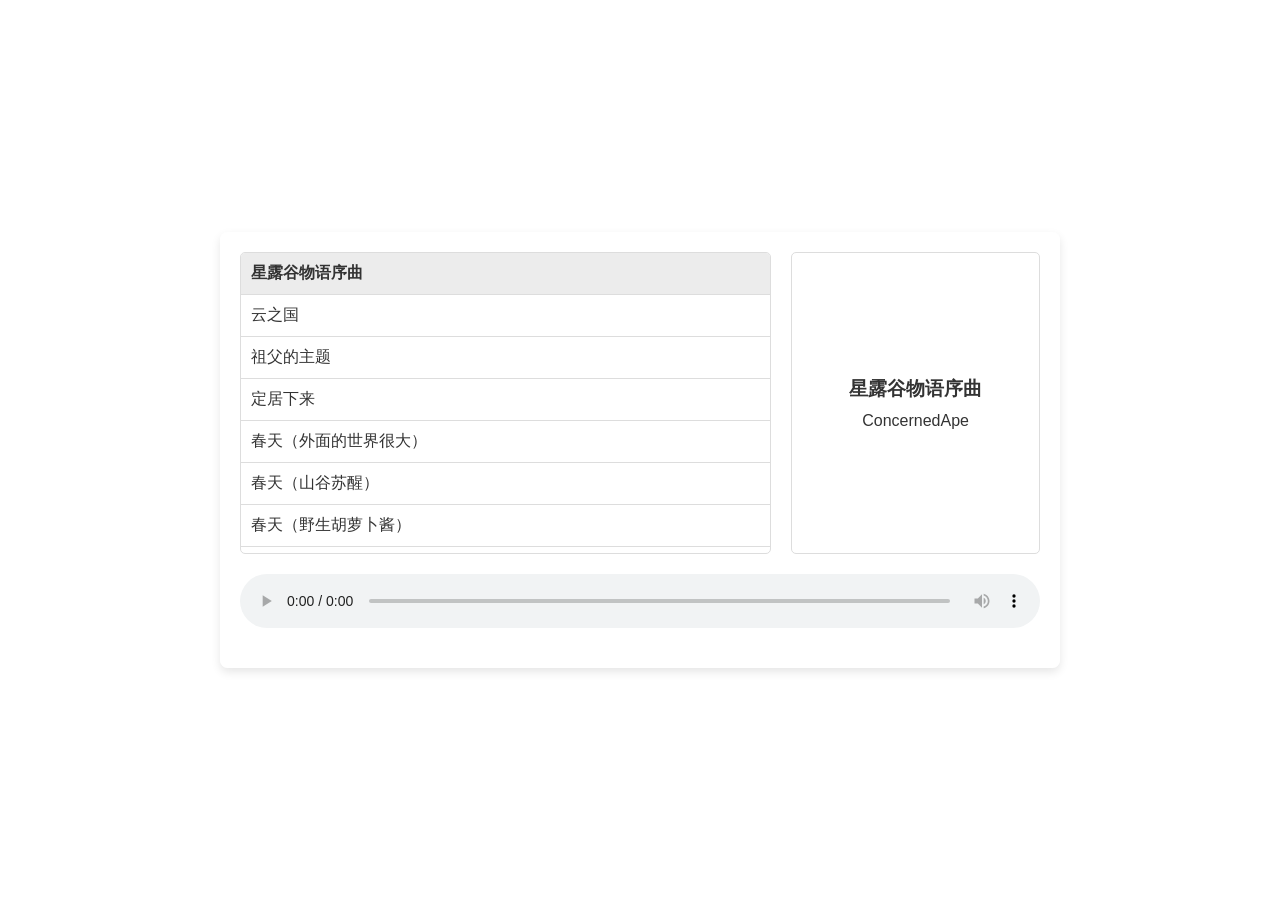
==== music/index.html @ 691e7b6d "上传网页音乐播放器" ====
<!DOCTYPE html>
<html lang="zh-CN">
<head>
    <meta charset="UTF-8">
    <meta name="viewport" content="width=device-width, initial-scale=1.0">
    <link rel="icon" href="https://music.100713.xyz/Stardew Valley Soundtrack/logo.png">
    <meta name="author" content="Ethaniel">
    <title>星露谷物语原声音轨</title>
    <style>
        body {
            font-family: Arial, sans-serif;
            margin: 20px;
            padding: 0;
            background: url('https://music.100713.xyz/Stardew Valley Soundtrack/soundtrack.jpg') no-repeat center center fixed;
            background-size: cover;
            color: #333;
            display: flex;
            justify-content: center;
            align-items: center;
            height: calc(100vh - 40px);
            box-sizing: border-box;
        }

        .player-container {
            width: 70%;
            max-width: 800px;
            background: rgba(255, 255, 255, 0.9);
            border-radius: 8px;
            box-shadow: 0 4px 10px rgba(0, 0, 0, 0.1);
            padding: 20px;
            display: flex;
            flex-direction: column;
            gap: 20px;
        }

        .playlist-and-info {
            display: flex;
            gap: 20px;
        }

        .playlist {
            width: 70%;
            max-height: 300px;
            overflow-y: auto;
            border: 1px solid #ddd;
            border-radius: 5px;
        }

        .playlist-item {
            padding: 10px;
            cursor: pointer;
            border-bottom: 1px solid #ddd;
            transition: background 0.3s;
        }

        .playlist-item:hover {
            background: #f0f0f0;
        }

        .playlist-item.active {
            background: #ececec;
            font-weight: bold;
        }

        .song-info {
            width: 30%;
        display: flex;
        flex-direction: column;
        justify-content: center;
        align-items: center;
        text-align: center;
        padding: 10px;
        border: 1px solid #ddd;
        border-radius: 5px;
        background-image: url('https://music.100713.xyz/1.png'); /* 背景图片在这设置，填文件名或路径 */
        background-size: cover; 
        background-position: center;
        background-repeat: no-repeat;
        }

        .song-info h3, .song-info p {
            margin: 5px 0;
        }

        .controls {
            display: flex;
            justify-content: space-between;
            align-items: center;
        }

        .progress-bar {
            width: 100%;
        }

        button {
            padding: 10px 20px;
            font-size: 16px;
            cursor: pointer;
            border: none;
            border-radius: 5px;
            background-color: #007BFF;
            color: white;
            transition: background 0.3s;
        }

        button:hover {
            background-color: #0056b3;
        }

        button:disabled {
            background-color: #ddd;
            cursor: not-allowed;
        }

        audio {
            width: 100%;
        }
    </style>
</head>
<body>
    <div class="player-container">
        <div class="playlist-and-info">
            <div class="playlist" id="playlistContainer">
                <!-- 播放列表将在这里动态添加 -->
            </div>
            <div class="song-info" id="songInfo">
                <h3>歌曲名称</h3>
                <p>艺术家</p>
            </div>
        </div>
        <audio id="audioPlayer" class="progress-bar" controls></audio>
        <div class="controls">
        </div>
    </div>

    <script>
        // 播放列表：将音乐文件放在music文件夹下，可以替换为动态生成的音乐文件路径，或者url路径
        const playlist = [
            { path: 'music/01 - Stardew Valley Overture.mp3', name: '星露谷物语序曲', artist: 'ConcernedApe' },
            { path: 'music/02 - Cloud Country.mp3', name: '云之国', artist: 'ConcernedApe' },
            { path: 'music/03 - Grandpa\'s Theme.mp3', name: '祖父的主题', artist: 'ConcernedApe' },
            { path: 'music/04 - Settling In.mp3', name: '定居下来', artist: 'ConcernedApe' },
            { path: 'music/05 - Spring (It\'s A Big World Outside).mp3', name: '春天（外面的世界很大）', artist: 'ConcernedApe' },
            { path: 'music/06 - Spring (The Valley Comes Alive).mp3', name: '春天（山谷苏醒）', artist: 'ConcernedApe' },
            { path: 'music/07 - Spring (Wild Horseradish Jam).mp3', name: '春天（野生胡萝卜酱）', artist: 'ConcernedApe' },
            { path: 'music/08 - Pelican Town.mp3', name: '鹈鹕镇', artist: 'ConcernedApe' },
            { path: 'music/09 - Flower Dance.mp3', name: '花舞节', artist: 'ConcernedApe' },
            { path: 'music/10 - Fun Festival.mp3', name: '欢乐节日', artist: 'ConcernedApe' },
        ];

        const audioPlayer = document.getElementById('audioPlayer');
        const playlistContainer = document.getElementById('playlistContainer');
        const songInfo = document.getElementById('songInfo');
        let currentTrack = 0;

        // 加载播放列表到界面
        function loadPlaylist() {
            playlist.forEach((track, index) => {
                const item = document.createElement('div');
                item.className = 'playlist-item';
                item.textContent = track.name;
                item.dataset.index = index;
                item.addEventListener('click', () => playTrack(index));
                playlistContainer.appendChild(item);
            });
        }

        // 更新歌曲信息
        function updateSongInfo() {
            const track = playlist[currentTrack];
            songInfo.querySelector('h3').textContent = track.name;
            songInfo.querySelector('p').textContent = track.artist;
        }

        // 高亮当前播放的曲目
        function updateActiveTrack() {
            document.querySelectorAll('.playlist-item').forEach(item => {
                item.classList.remove('active');
            });
            const currentItem = document.querySelector(`.playlist-item[data-index='${currentTrack}']`);
            if (currentItem) currentItem.classList.add('active');
        }

        // 播放指定曲目
        function playTrack(index) {
            currentTrack = index;
            audioPlayer.src = playlist[currentTrack].path;
            audioPlayer.play();
            updateActiveTrack();
            updateSongInfo();
        }

        // 当前曲目结束后自动播放下一首
        audioPlayer.addEventListener('ended', () => {
            if (currentTrack < playlist.length - 1) {
                playTrack(currentTrack + 1);
            } else {
                playTrack(0);  // 如果是最后一首，循环到第一首
            }
        });

        // 初始化播放器
        loadPlaylist();
        updateActiveTrack();
        playTrack(0);
    </script>
</body>
</html>
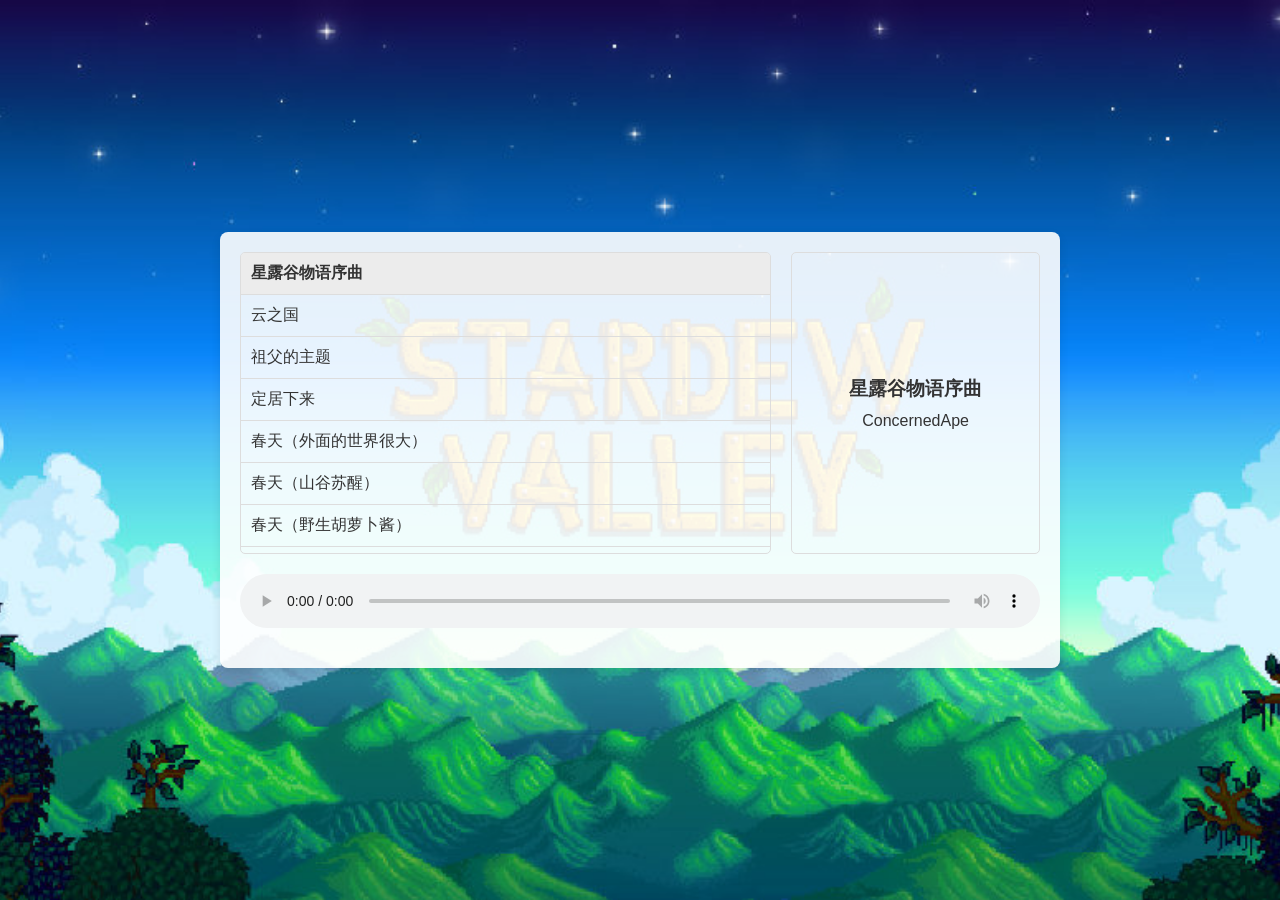
==== commit 1e6fcdc5: "添加音乐专辑信息显示； 添加全局按键； 将播放逻辑独立为一个JS，HTML存放曲目； 音乐路径改为相对路径； 把播放的CSS独立出来了" ====
--- a/music/index.html
+++ b/music/index.html
@@ -6,116 +6,8 @@
     <link rel="icon" href="https://music.100713.xyz/Stardew Valley Soundtrack/logo.png">
     <meta name="author" content="Ethaniel">
     <title>星露谷物语原声音轨</title>
-    <style>
-        body {
-            font-family: Arial, sans-serif;
-            margin: 20px;
-            padding: 0;
-            background: url('https://music.100713.xyz/Stardew Valley Soundtrack/soundtrack.jpg') no-repeat center center fixed;
-            background-size: cover;
-            color: #333;
-            display: flex;
-            justify-content: center;
-            align-items: center;
-            height: calc(100vh - 40px);
-            box-sizing: border-box;
-        }
-
-        .player-container {
-            width: 70%;
-            max-width: 800px;
-            background: rgba(255, 255, 255, 0.9);
-            border-radius: 8px;
-            box-shadow: 0 4px 10px rgba(0, 0, 0, 0.1);
-            padding: 20px;
-            display: flex;
-            flex-direction: column;
-            gap: 20px;
-        }
-
-        .playlist-and-info {
-            display: flex;
-            gap: 20px;
-        }
-
-        .playlist {
-            width: 70%;
-            max-height: 300px;
-            overflow-y: auto;
-            border: 1px solid #ddd;
-            border-radius: 5px;
-        }
-
-        .playlist-item {
-            padding: 10px;
-            cursor: pointer;
-            border-bottom: 1px solid #ddd;
-            transition: background 0.3s;
-        }
-
-        .playlist-item:hover {
-            background: #f0f0f0;
-        }
-
-        .playlist-item.active {
-            background: #ececec;
-            font-weight: bold;
-        }
-
-        .song-info {
-            width: 30%;
-        display: flex;
-        flex-direction: column;
-        justify-content: center;
-        align-items: center;
-        text-align: center;
-        padding: 10px;
-        border: 1px solid #ddd;
-        border-radius: 5px;
-        background-image: url('https://music.100713.xyz/1.png'); /* 背景图片在这设置，填文件名或路径 */
-        background-size: cover; 
-        background-position: center;
-        background-repeat: no-repeat;
-        }
-
-        .song-info h3, .song-info p {
-            margin: 5px 0;
-        }
-
-        .controls {
-            display: flex;
-            justify-content: space-between;
-            align-items: center;
-        }
-
-        .progress-bar {
-            width: 100%;
-        }
-
-        button {
-            padding: 10px 20px;
-            font-size: 16px;
-            cursor: pointer;
-            border: none;
-            border-radius: 5px;
-            background-color: #007BFF;
-            color: white;
-            transition: background 0.3s;
-        }
-
-        button:hover {
-            background-color: #0056b3;
-        }
-
-        button:disabled {
-            background-color: #ddd;
-            cursor: not-allowed;
-        }
-
-        audio {
-            width: 100%;
-        }
-    </style>
+    <link rel="stylesheet" href="play.css">
+    <body style="background-image: url('bgImage.jpg');">
 </head>
 <body>
     <div class="player-container">
@@ -147,62 +39,8 @@
             { path: 'music/09 - Flower Dance.mp3', name: '花舞节', artist: 'ConcernedApe' },
             { path: 'music/10 - Fun Festival.mp3', name: '欢乐节日', artist: 'ConcernedApe' },
         ];
-
-        const audioPlayer = document.getElementById('audioPlayer');
-        const playlistContainer = document.getElementById('playlistContainer');
-        const songInfo = document.getElementById('songInfo');
-        let currentTrack = 0;
-
-        // 加载播放列表到界面
-        function loadPlaylist() {
-            playlist.forEach((track, index) => {
-                const item = document.createElement('div');
-                item.className = 'playlist-item';
-                item.textContent = track.name;
-                item.dataset.index = index;
-                item.addEventListener('click', () => playTrack(index));
-                playlistContainer.appendChild(item);
-            });
-        }
-
-        // 更新歌曲信息
-        function updateSongInfo() {
-            const track = playlist[currentTrack];
-            songInfo.querySelector('h3').textContent = track.name;
-            songInfo.querySelector('p').textContent = track.artist;
-        }
-
-        // 高亮当前播放的曲目
-        function updateActiveTrack() {
-            document.querySelectorAll('.playlist-item').forEach(item => {
-                item.classList.remove('active');
-            });
-            const currentItem = document.querySelector(`.playlist-item[data-index='${currentTrack}']`);
-            if (currentItem) currentItem.classList.add('active');
-        }
-
-        // 播放指定曲目
-        function playTrack(index) {
-            currentTrack = index;
-            audioPlayer.src = playlist[currentTrack].path;
-            audioPlayer.play();
-            updateActiveTrack();
-            updateSongInfo();
-        }
-
-        // 当前曲目结束后自动播放下一首
-        audioPlayer.addEventListener('ended', () => {
-            if (currentTrack < playlist.length - 1) {
-                playTrack(currentTrack + 1);
-            } else {
-                playTrack(0);  // 如果是最后一首，循环到第一首
-            }
-        });
-
-        // 初始化播放器
-        loadPlaylist();
-        updateActiveTrack();
-        playTrack(0);
+        const COVER_IMAGE = "bgImage.jpg"; 
     </script>
+    <script src="play.js"></script>
 </body>
 </html>
--- a/music/play.css
+++ b/music/play.css
@@ -0,0 +1,76 @@
+body {
+    font-family: Arial, sans-serif;
+    margin: 20px;
+    padding: 0;
+    background: no-repeat center center fixed;
+    background-size: cover;
+    color: #333;
+    display: flex;
+    justify-content: center;
+    align-items: center;
+    height: calc(100vh - 40px);
+    box-sizing: border-box;
+}
+.player-container {
+    width: 70%;
+    max-width: 800px;
+    background: rgba(255, 255, 255, 0.9);
+    border-radius: 8px;
+    box-shadow: 0 4px 10px rgba(0, 0, 0, 0.1);
+    padding: 20px;
+    display: flex;
+    flex-direction: column;
+    gap: 20px;
+}
+.playlist-and-info {
+    display: flex;
+    gap: 20px;
+}
+.playlist {
+    width: 70%;
+    max-height: 300px;
+    overflow-y: auto;
+    border: 1px solid #ddd;
+    border-radius: 5px;
+}
+.playlist-item {
+    padding: 10px;
+    cursor: pointer;
+    border-bottom: 1px solid #ddd;
+    transition: background 0.3s;
+}
+.playlist-item:hover {
+    background: #f0f0f0;
+}
+.playlist-item.active {
+    background: #ececec;
+    font-weight: bold;
+}
+.song-info {
+    width: 30%;
+display: flex;
+flex-direction: column;
+justify-content: center;
+align-items: center;
+text-align: center;
+padding: 10px;
+border: 1px solid #ddd;
+border-radius: 5px;
+background-size: cover; 
+background-position: center;
+background-repeat: no-repeat;
+}
+.song-info h3, .song-info p {
+    margin: 5px 0;
+}
+.controls {
+    display: flex;
+    justify-content: space-between;
+    align-items: center;
+}
+.progress-bar {
+    width: 100%;
+}
+audio {
+    width: 100%;
+}
